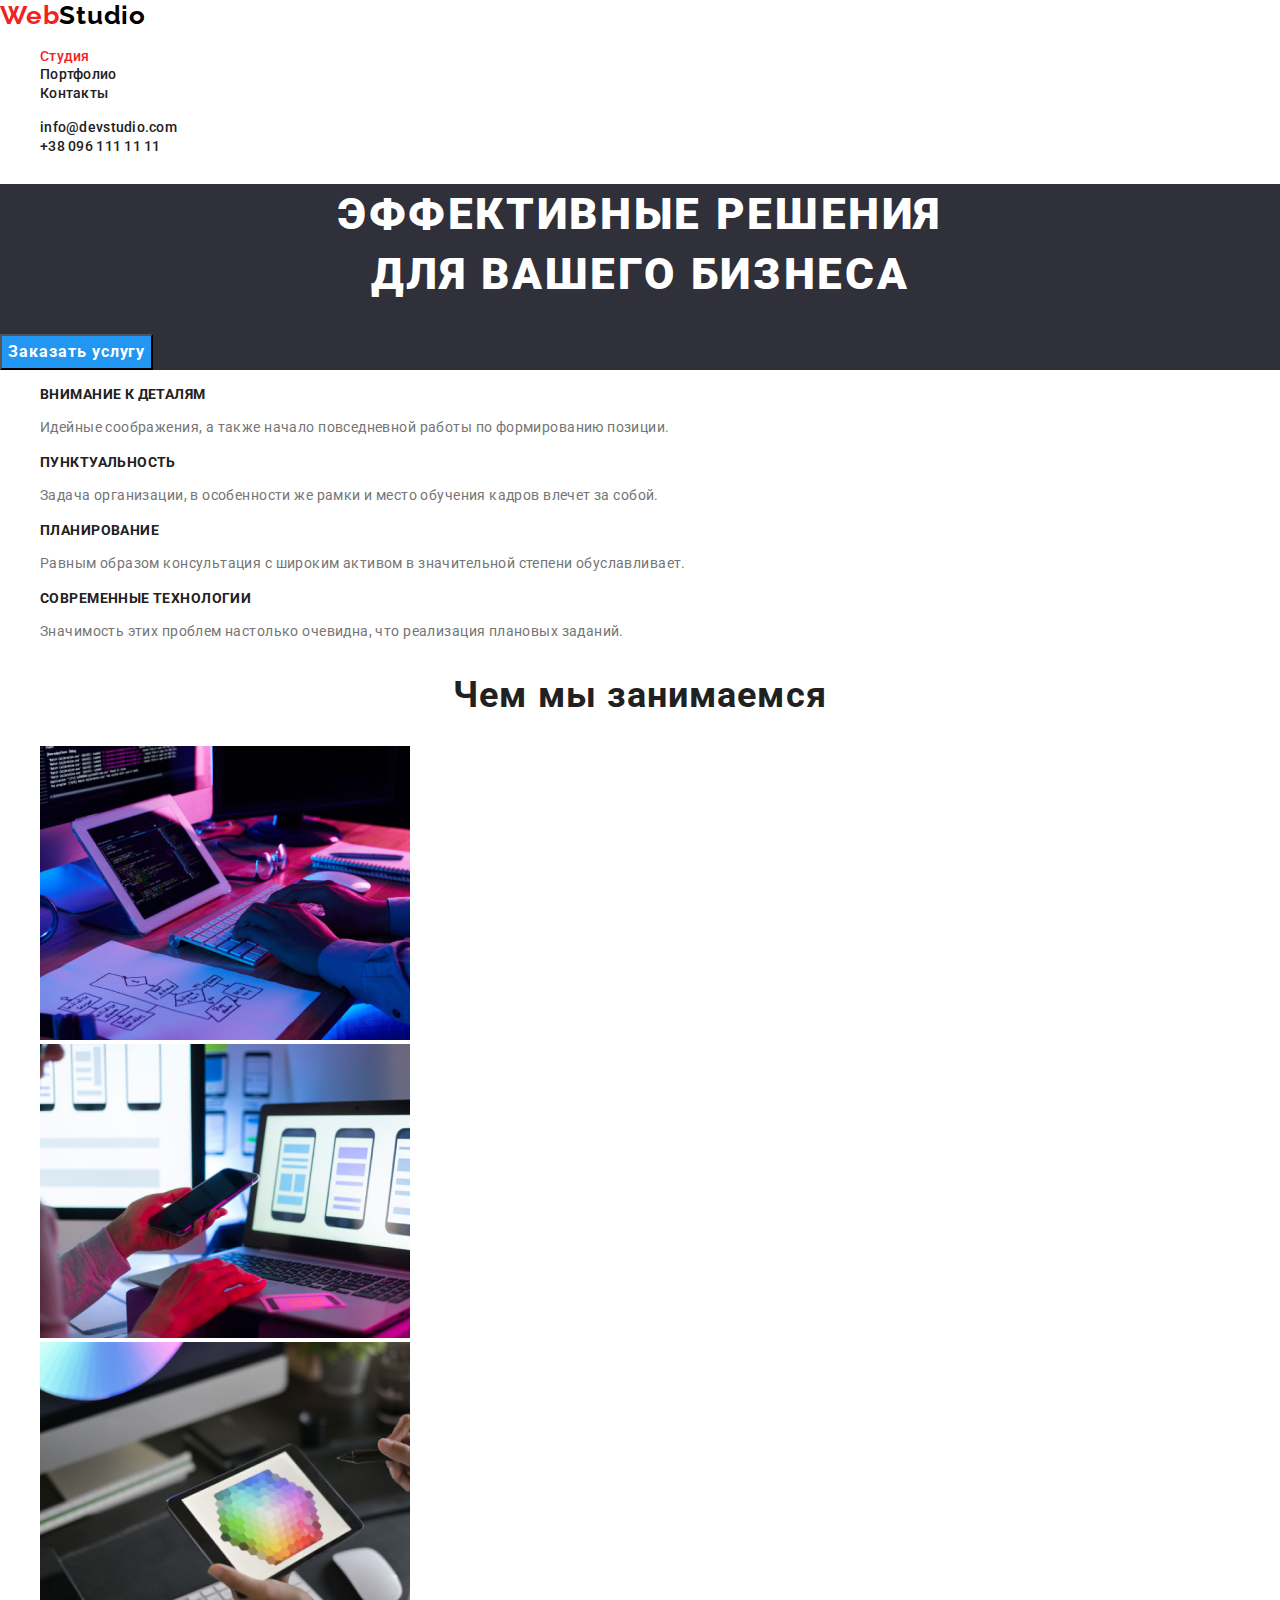
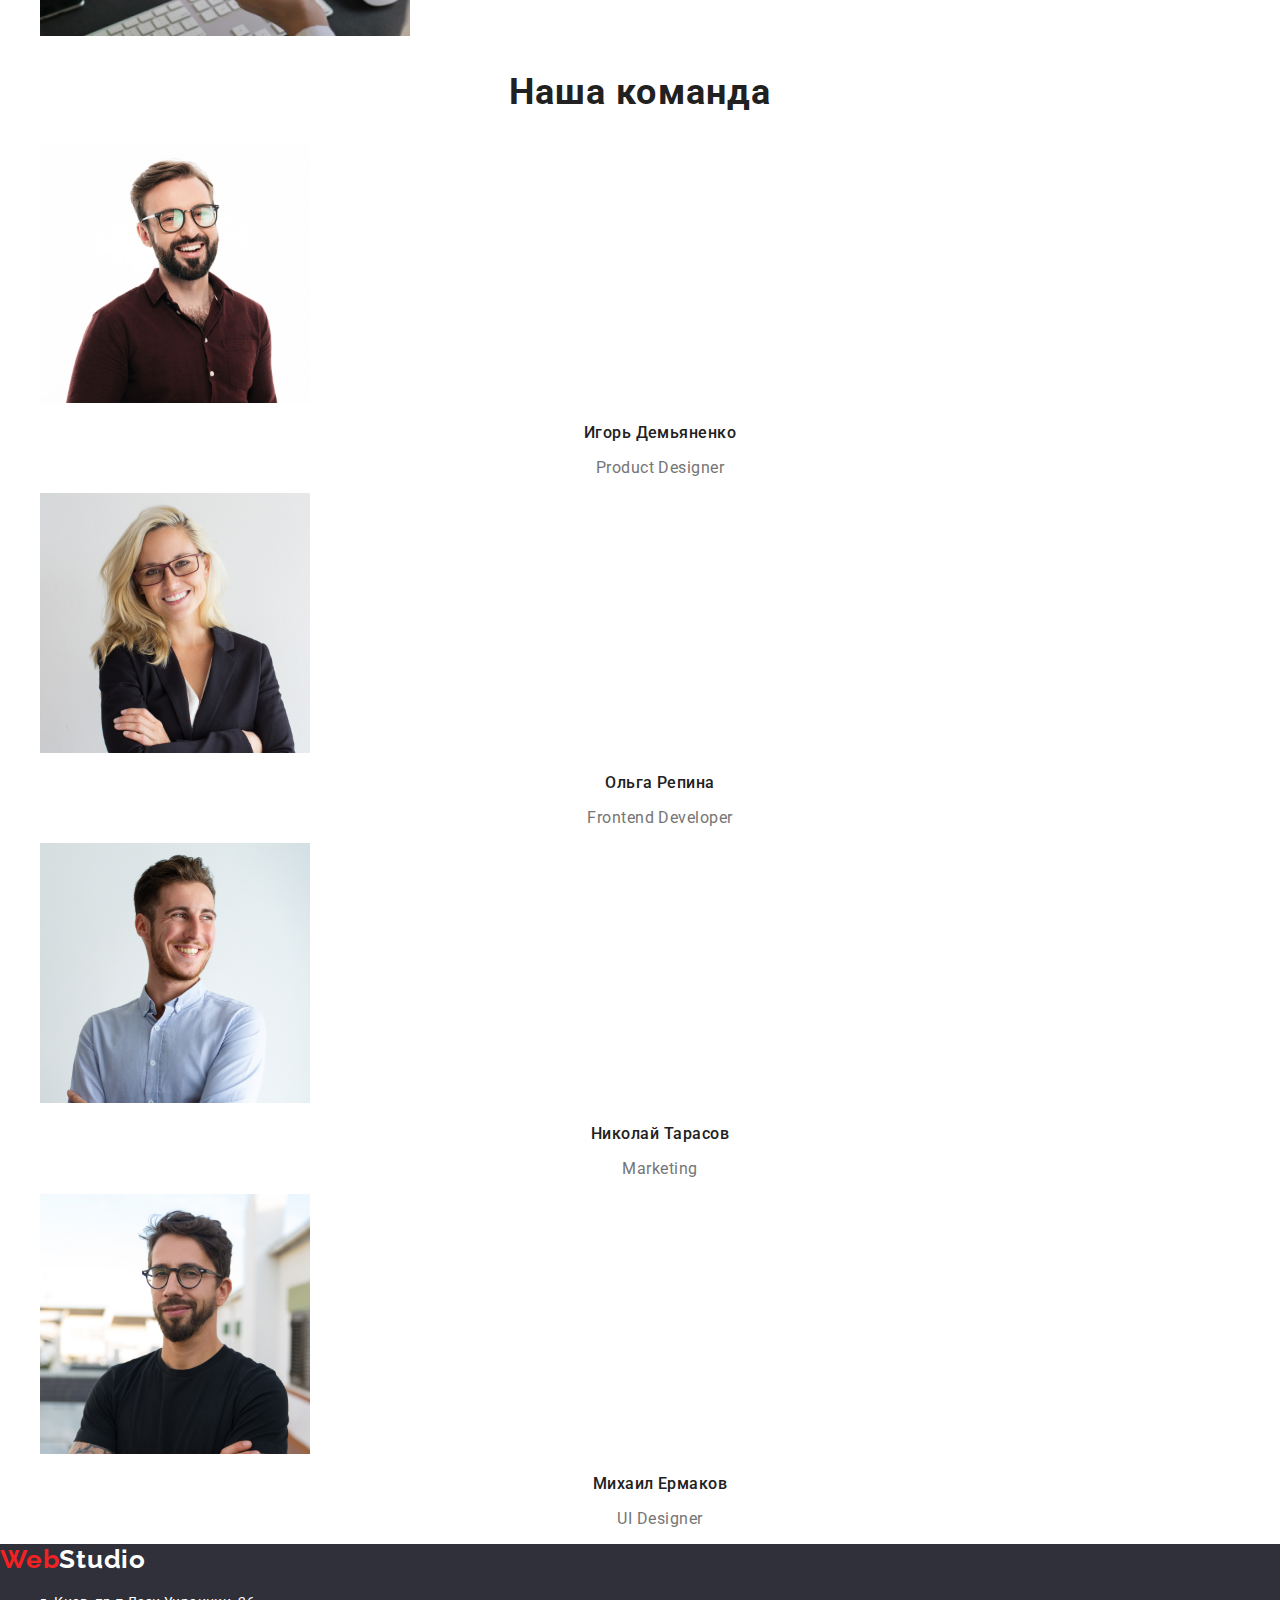
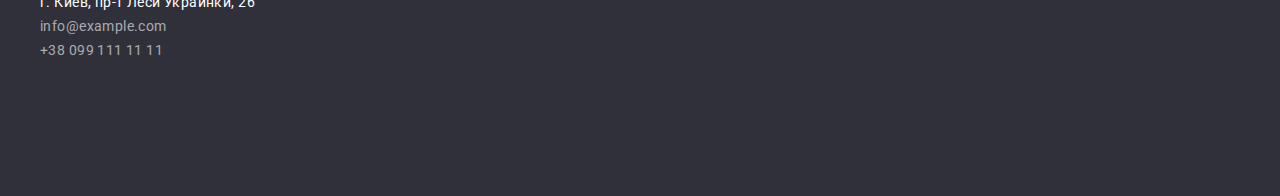
==== index.html @ 3110d47e "Скопировал файлы из домашней работы 2" ====
<!DOCTYPE html>
<html lang="ru">
<head>
    <meta charset="UTF-8">
    <meta name="viewport" content="width=device-width, initial-scale=1.0">
    <title>WebStudio</title>
    <link rel="stylesheet" href="https://cdnjs.cloudflare.com/ajax/libs/modern-normalize/1.0.0/modern-normalize.css">
    <link href="https://fonts.googleapis.com/css2?family=Raleway:wght@700&family=Roboto:wght@400;500;700;900&display=swap" rel="stylesheet">
    <link rel="stylesheet" href="./css/style.css">
</head>

<body>

    <!-- Шапка -->
    <header class="header">
        <nav class="navigation">
            <a class="logo link" href="./index.html" aria-label="логотип вебстудио"><span class="logo-part">Web</span>Studio</a>
        
            <ul class="navigation-list list">
                <li class="navigation-list-item">
                    <a class="navigation-list-link active link" href="./index.html">Студия</a>
                </li>
                <li class="navigation-list-item">
                    <a class="navigation-list-link link" href="./portfolio.html">Портфолио</a>
                </li>
                <li class="navigation-list-item">
                    <a class="navigation-list-link link" href="">Контакты</a>
                </li>
            </ul>
        </nav>

        <address>
            <ul class="address-list list">
                <li>
                    <a class="address-list-item address link" href="mailto:info@devstudio.com">info@devstudio.com</a>
                </li>
                <li>
                    <a class="address-list-item address link" href="tel:+380961111111">+38 096 111 11 11</a>
                </li>
            </ul>
        </address>
    </header>

    <main>
        <!-- Главная секция -->
        <section class="main-section">
            <h1 class="main-section-title">Эффективные решения<br> для вашего бизнеса</h1>

            <button class="hero-btn" type="button">Заказать услугу</button>
        </section>

        <!-- Секция Наши преимущества -->
        <section class="our-adventages-section">
            <h2 class="section-title our-adventages-title">Наши преимущества</h2>
            <ul class="adventages-list list">
                <li class="adventages-list-item">
                    <h3 class="adventages-subtitle">Внимание к деталям</h3>
                    <p class="adventages-text">Идейные соображения, а также начало повседневной работы по формированию позиции.</p>
                </li>
                <li class="adventages-list-item">
                    <h3 class="adventages-subtitle">Пунктуальность</h3>
                    <p class="adventages-text">Задача организации, в особенности же рамки и место обучения кадров влечет за собой.</p>
                </li>
                <li class="adventages-list-item">
                    <h3 class="adventages-subtitle">Планирование</h3>
                    <p class="adventages-text">Равным образом консультация с широким активом в значительной степени обуславливает.</p>
                </li>
                <li class="adventages-list-item">
                    <h3 class="adventages-subtitle">Современные технологии</h3>
                    <p class="adventages-text">Значимость этих проблем настолько очевидна, что реализация плановых заданий.</p>
                </li>
            </ul>
        </section>

        <!-- Секция Чем мы занимаемся -->
        <section class="what-are-we-doing-section">
            <h2 class="section-title">Чем мы занимаемся</h2>
            <ul class="we-doing-list list">
                <li class="we-doing-item">
                    <img class="we-doing-img" src="./imeges/what-are-we-doing/box-1.jpg" alt="Человек печатает на клавиатуре" width="370" height="294">
                </li>
                <li class="we-doing-item">
                    <img class="we-doing-img" src="./imeges/what-are-we-doing/box-2.jpg" alt="Человек сидит за ноутбуком и держит телефон" width="370" height="294">
                </li>
                <li class="we-doing-item">
                    <img class="we-doing-img" src="./imeges/what-are-we-doing/box-3.jpg" alt="Человек держит планшет" width="370" height="294">
                </li>
            </ul>
        </section>

        <!-- Секция Наша команда -->
        <section class="our-team-section">
            <h2 class="section-title">Наша команда</h2>
            <ul class="our-team-list list">
                <li class="our-team-item">
                    <img class="our-team-img" src="./imeges/our-team/img-igor.jpg" alt="Мужчина в очках и сбородой" width="270" height="260">
                    <h3 class="our-team-subtitle">Игорь Демьяненко</h3>
                    <p class="our-team-text" lang="en">Product Designer</p>
                </li>
                <li class="our-team-item">
                    <img class="our-team-img" src="./imeges/our-team/img-olga.jpg" alt="Блондинка в очках" width="270" height="260">
                    <h3 class="our-team-subtitle">Ольга Репина</h3>
                    <p class="our-team-text" lang="en">Frontend Developer</p>
                </li>
                <li class="our-team-item">
                    <img class="our-team-img" src="./imeges/our-team/img-nikolai.jpg" alt="Мужчина смотрит в сторону" width="270" height="260">
                    <h3 class="our-team-subtitle">Николай Тарасов</h3>
                    <p class="our-team-text" lang="en">Marketing</p>
                </li>
                <li class="our-team-item">
                    <img class="our-team-img" src="./imeges/our-team/img-mikhail.jpg" alt="Мужчина в очках и сбородой" width="270" height="260">
                    <h3 class="our-team-subtitle">Михаил Ермаков</h3>
                    <p class="our-team-text" lang="en">UI Designer</p>
                </li>
            </ul>
        </section>
    </main>

    <!-- Подвал -->
    <footer class="footer">   
        <a class="logo logo-dark-theme link" href="./index.html" aria-label="логотип вебстудио"><span class="logo-part">Web</span>Studio</a>

        <address>
            <ul class="footer-list list">
                <li>
                    <a class="footer-list-address link address" href="https://yandex.ru/maps/-/CCQxiAqx9C" target="_blank">г. Киев, пр-т Леси Украинки, 26</a>
                </li>
                <li>
                    <a class="footer-list-mail link address" href="mailto:info@example.com">info@example.com</a>
                </li>
                <li>
                    <a class="footer-list-tel link address" href="tel:+380991111111">+38 099 111 11 11</a>
                </li>
            </ul>
        </address>
    </footer>
</body>
</html>
---- css/style.css ----
:root {
    --main-font: "Roboto", sans-serif;
    --secondary-font: "Raleway", sans-serif;
    --title-color-white-them: #212121;
    --title-color-dark-theme: #FFFFFF;
    --text-color: #757575;
    --accent-text-color: #f32121;
    --text-btn-white-theme: #212121;
    --text-btn-dark-theme: #FFFFFF;
    --active-text-btn-white-theme: #FFFFFF;
    --active-text-btn-dark-theme: #212121;
      }

body {
    font-family: var(--main-font);
    font-style: normal;
    color: var(--text-color);
    background-color: #ffffff;
    
}

.list {
    list-style: none;
}

.link {
    text-decoration: none;
}

.address {
    font-style: normal;
}

/* COMPONENTS */

.section-title {
    font-weight: 700;
    font-size: 36px;
    line-height: 1.167;
    text-align: center;
    letter-spacing: 0.03em;
    color: var(--title-color-white-them);
}


/* END COMPONENTS */

/* HEADER */

.logo {
    font-family: var(--secondary-font);
    font-weight: 700;
    font-size: 26px;
    line-height: 1.192;
    letter-spacing: 0.03em;
    color: #000000;
}

.logo-part {
    color: var(--accent-text-color);
}

.navigation-list-link,
.address-list-item {
    font-weight: 500;
    font-size: 14px;
    line-height: 1.143;
    letter-spacing: 0.02em;
    color: var(--title-color-white-them);
}

.navigation-list-link:hover,
.navigation-list-link:focus,
.address-list-item:hover,
.address-list-item:focus {
    color: var(--accent-text-color);
}

.navigation-list-link.active {
    color: var(--accent-text-color);
}

/* END HEADER */

/* MAIN SECTION */

.main-section-title {
    font-weight: 900;
    font-size: 44px;
    line-height: 1.364;
    text-align: center;
    letter-spacing: 0.06em;
    text-transform: uppercase;
    color: #FFFFFF;
}

.main-section {
    background: #2F303A;
}

.hero-btn {
    font-family: var(--main-font);
    font-style: normal;
    font-weight: 700;
    font-size: 16px;
    line-height: 1.875;
    display: flex;
    align-items: center;
    text-align: center;
    letter-spacing: 0.06em;
    color: var(--text-btn-dark-theme);
    background: #2196F3;
}

.hero-btn:hover,
.hero-btn:focus {
    color: var(--active-text-btn-dark-theme);
    background: #FFFFFF;
}

/* END MAIN SECTION */

/* OUR ADVENTAGES SECTION*/

.our-adventages-title {
    display: none;
}

.adventages-subtitle {
    font-weight: 700;
    font-size: 14px;
    line-height: 1.143;
    letter-spacing: 0.03em;
    text-transform: uppercase;
    color: var(--title-color-white-them);
}

.adventages-text {
    font-size: 14px;
    line-height: 1.714;
    letter-spacing: 0.03em;
}

/* END OUR ADVENTAGES SECTION*/

/* WHAT ARE WE DOING SECTION */



/* WHAT ARE WE DOING SECTION */

/* OUR TEAM SECTION */

.our-team-subtitle {
    font-weight: 500;
    font-size: 16px;
    line-height: 1.188;
    text-align: center;
    letter-spacing: 0.03em;
    color: var(--title-color-white-them);
}

.our-team-text {
    font-size: 16px;
    line-height: 1.188;
    text-align: center;
    letter-spacing: 0.03em;
}

/* END OUR TEAM SECTION */

/* PORTFOLIO SECTION */

.portfolio-title {
    display: none;
}

.portfolio-filter-btn {
    font-family: Roboto, sans-serif;
    font-style: normal;
    font-weight: 500;
    font-size: 16px;
    line-height: 1.625;
    letter-spacing: 0.03em;
    color: var(--text-btn-white-theme);
    background: #F5F4FA;
}

.portfolio-filter-btn:hover,
.portfolio-filter-btn:focus {
    color: var(--active-text-btn-white-theme);
    background: #2196F3;
}

.project-item-subtitle {
    font-weight: 700;
    font-size: 18px;
    line-height: 2.000;
    letter-spacing: 0.06em;
    color: var(--title-color-white-them);
}

.project-item-text {
    font-size: 16px;
    line-height: 1.875;
    letter-spacing: 0.03em;
    color: var(--text-color);
}


/* END PORTFOLIO SECTION */

/* FOOTER */

.logo.logo-dark-theme {
    color: #FFFFFF;
}

.footer-list-address {
    font-size: 14px;
    line-height: 1.714;
    letter-spacing: 0.03em;
    color: #FFFFFF;
}

.footer-list-mail,
.footer-list-tel {
    font-size: 14px;
    line-height: 1.714;
    letter-spacing: 0.03em;
    color: rgba(255, 255, 255, 0.6);
}

.footer {
    width: 1600px;
    height: 252px;
    left: 0px;
    top: 2097px;
    background: #2F303A;
}

.footer-list-address:hover,
.footer-list-address:focus,
.footer-list-mail:hover,
.footer-list-mail:focus,
.footer-list-tel:hover,
.footer-list-tel:focus {
    color: var(--accent-text-color);
}

/* END FOOTER */
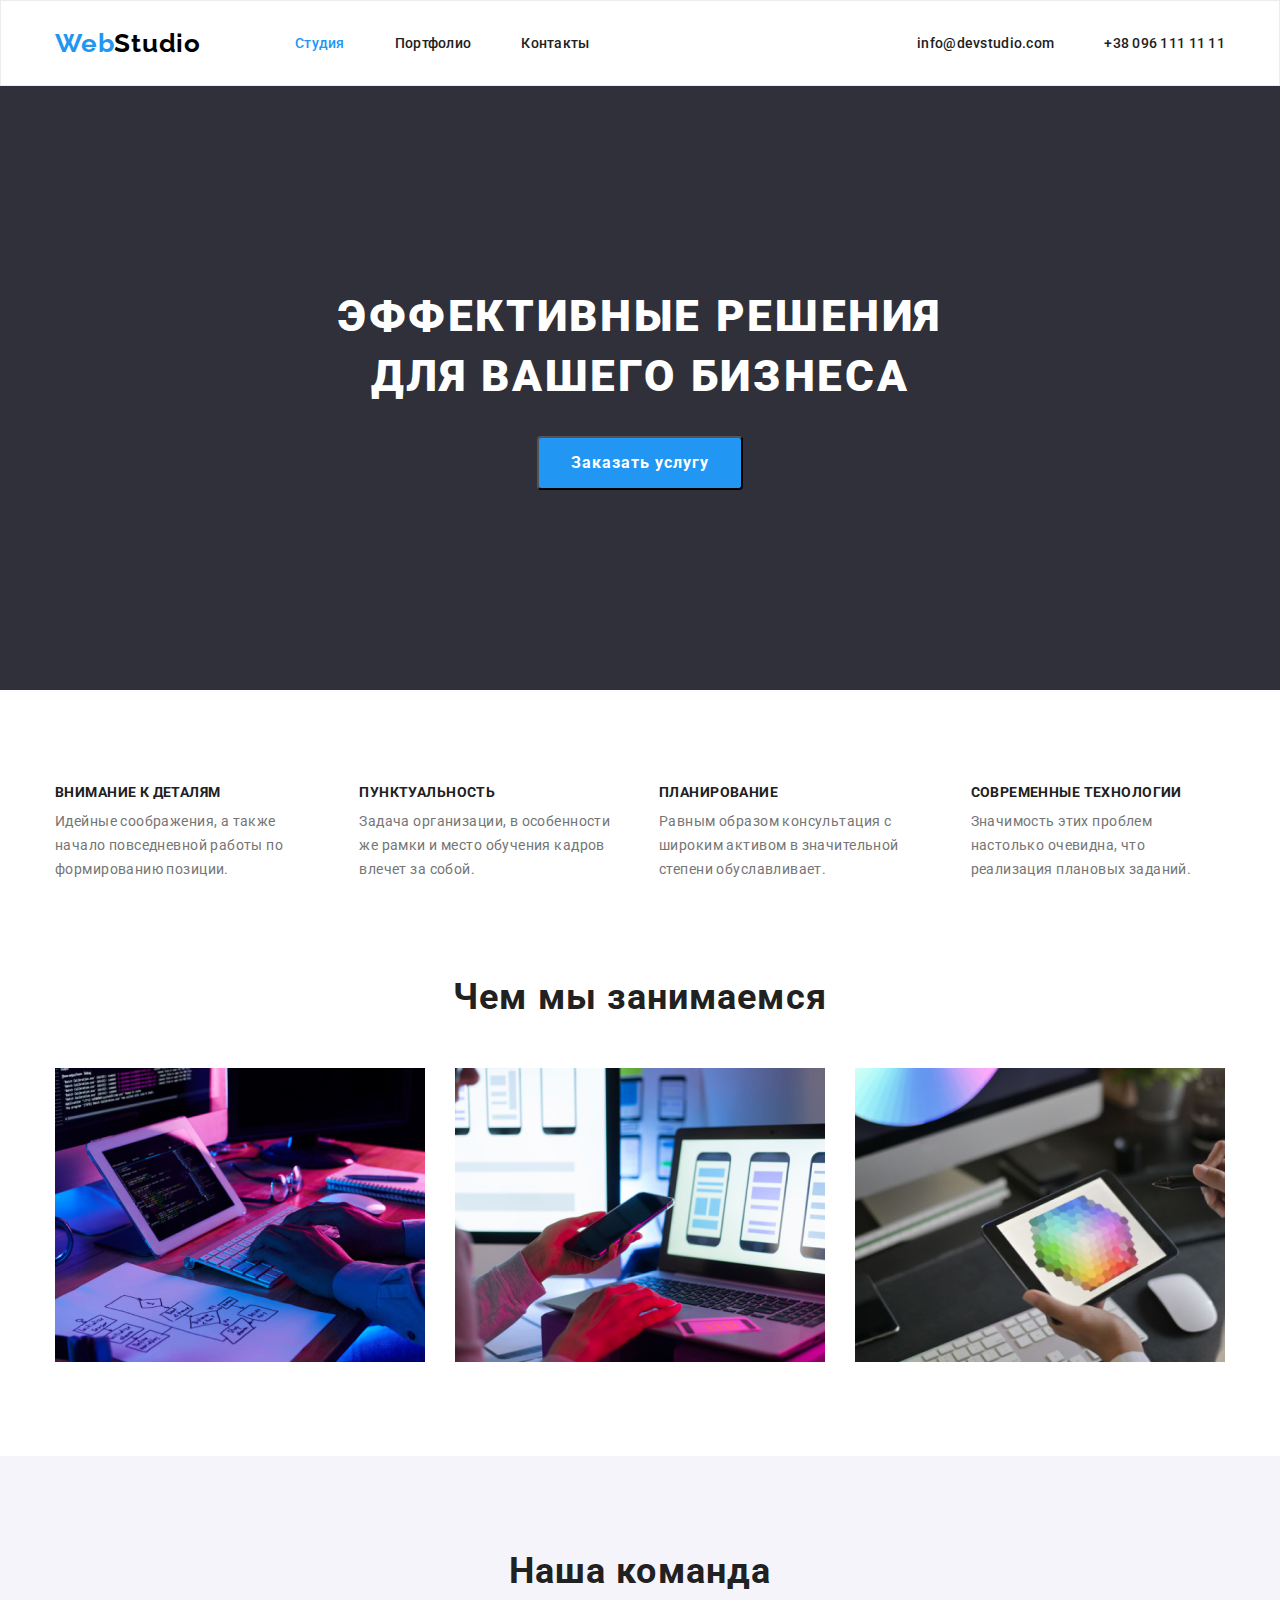
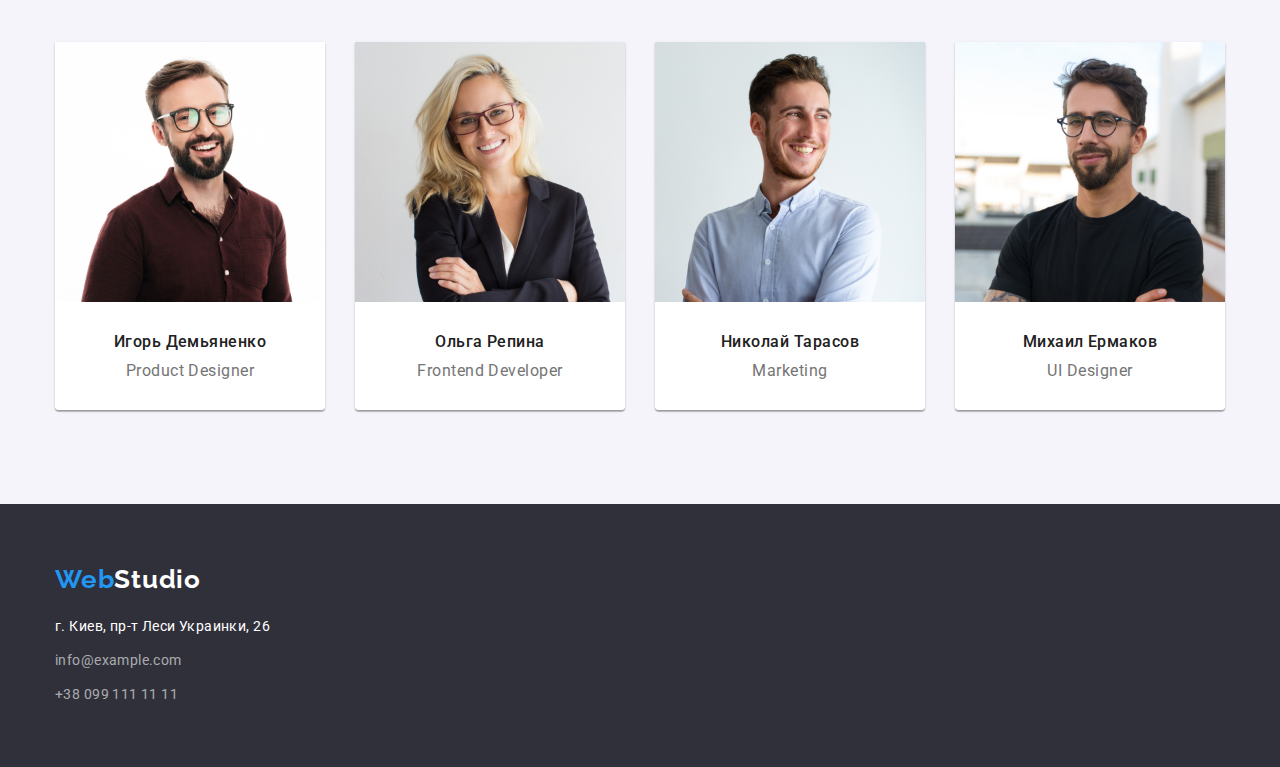
==== commit 29b06cca: "Расставил контент страниц главная и портфолио с помощью флексов, скрыл два заголовка, добавил фоны к" ====
--- a/index.html
+++ b/index.html
@@ -13,45 +13,50 @@
 
     <!-- Шапка -->
     <header class="header">
-        <nav class="navigation">
-            <a class="logo link" href="./index.html" aria-label="логотип вебстудио"><span class="logo-part">Web</span>Studio</a>
+        <div class="container">
+            <nav class="navigation">
+                <a class="logo link" href="./index.html" aria-label="логотип вебстудио"><span class="logo-part">Web</span>Studio</a>
+            
+                <ul class="navigation-list list">
+                    <li class="navigation-list-item">
+                        <a class="navigation-list-link active link" href="./index.html">Студия</a>
+                    </li>
+                    <li class="navigation-list-item">
+                        <a class="navigation-list-link link" href="./portfolio.html">Портфолио</a>
+                    </li>
+                    <li class="navigation-list-item">
+                        <a class="navigation-list-link link" href="">Контакты</a>
+                    </li>
+                </ul>
+            </nav>
+    
+            <address class="address">
+                <ul class="address-list list">
+                    <li class="address-list-item">
+                        <a class="address-link-item address link" href="mailto:info@devstudio.com">info@devstudio.com</a>
+                    </li>
+                    <li class="address-list-item">
+                        <a class="address-link-item address link" href="tel:+380961111111">+38 096 111 11 11</a>
+                    </li>
+                </ul>
+            </address>
+        </div>
+    </header>
         
-            <ul class="navigation-list list">
-                <li class="navigation-list-item">
-                    <a class="navigation-list-link active link" href="./index.html">Студия</a>
-                </li>
-                <li class="navigation-list-item">
-                    <a class="navigation-list-link link" href="./portfolio.html">Портфолио</a>
-                </li>
-                <li class="navigation-list-item">
-                    <a class="navigation-list-link link" href="">Контакты</a>
-                </li>
-            </ul>
-        </nav>
-
-        <address>
-            <ul class="address-list list">
-                <li>
-                    <a class="address-list-item address link" href="mailto:info@devstudio.com">info@devstudio.com</a>
-                </li>
-                <li>
-                    <a class="address-list-item address link" href="tel:+380961111111">+38 096 111 11 11</a>
-                </li>
-            </ul>
-        </address>
-    </header>
 
     <main>
         <!-- Главная секция -->
         <section class="main-section">
-            <h1 class="main-section-title">Эффективные решения<br> для вашего бизнеса</h1>
+            <div class="container">
+                <h1 class="main-section-title">Эффективные решения<br> для вашего бизнеса</h1>
 
-            <button class="hero-btn" type="button">Заказать услугу</button>
+                <button class="hero-btn" type="button">Заказать услугу</button>
+            </div>
         </section>
 
         <!-- Секция Наши преимущества -->
-        <section class="our-adventages-section">
-            <h2 class="section-title our-adventages-title">Наши преимущества</h2>
+        <section class="our-adventages-section container">
+            <h2 class="section-title visually-hidden">Наши преимущества</h2>
             <ul class="adventages-list list">
                 <li class="adventages-list-item">
                     <h3 class="adventages-subtitle">Внимание к деталям</h3>
@@ -73,7 +78,7 @@
         </section>
 
         <!-- Секция Чем мы занимаемся -->
-        <section class="what-are-we-doing-section">
+        <section class="what-are-we-doing-section container">
             <h2 class="section-title">Чем мы занимаемся</h2>
             <ul class="we-doing-list list">
                 <li class="we-doing-item">
@@ -90,49 +95,61 @@
 
         <!-- Секция Наша команда -->
         <section class="our-team-section">
+           <div class="container">
             <h2 class="section-title">Наша команда</h2>
             <ul class="our-team-list list">
                 <li class="our-team-item">
                     <img class="our-team-img" src="./imeges/our-team/img-igor.jpg" alt="Мужчина в очках и сбородой" width="270" height="260">
-                    <h3 class="our-team-subtitle">Игорь Демьяненко</h3>
-                    <p class="our-team-text" lang="en">Product Designer</p>
+                    <div class="our-team-discription">
+                        <h3 class="our-team-subtitle">Игорь Демьяненко</h3>
+                        <p class="our-team-text" lang="en">Product Designer</p>
+                    </div>
                 </li>
                 <li class="our-team-item">
                     <img class="our-team-img" src="./imeges/our-team/img-olga.jpg" alt="Блондинка в очках" width="270" height="260">
-                    <h3 class="our-team-subtitle">Ольга Репина</h3>
-                    <p class="our-team-text" lang="en">Frontend Developer</p>
+                    <div class="our-team-discription">
+                        <h3 class="our-team-subtitle">Ольга Репина</h3>
+                        <p class="our-team-text" lang="en">Frontend Developer</p>
+                    </div>  
                 </li>
                 <li class="our-team-item">
                     <img class="our-team-img" src="./imeges/our-team/img-nikolai.jpg" alt="Мужчина смотрит в сторону" width="270" height="260">
-                    <h3 class="our-team-subtitle">Николай Тарасов</h3>
-                    <p class="our-team-text" lang="en">Marketing</p>
+                    <div class="our-team-discription">
+                        <h3 class="our-team-subtitle">Николай Тарасов</h3>
+                        <p class="our-team-text" lang="en">Marketing</p>
+                    </div>
                 </li>
                 <li class="our-team-item">
                     <img class="our-team-img" src="./imeges/our-team/img-mikhail.jpg" alt="Мужчина в очках и сбородой" width="270" height="260">
-                    <h3 class="our-team-subtitle">Михаил Ермаков</h3>
-                    <p class="our-team-text" lang="en">UI Designer</p>
+                    <div class="our-team-discription">
+                        <h3 class="our-team-subtitle">Михаил Ермаков</h3>
+                        <p class="our-team-text" lang="en">UI Designer</p>
+                    </div>
                 </li>
             </ul>
+           </div>
         </section>
     </main>
 
     <!-- Подвал -->
     <footer class="footer">   
-        <a class="logo logo-dark-theme link" href="./index.html" aria-label="логотип вебстудио"><span class="logo-part">Web</span>Studio</a>
+       <div class="container">
+            <a class="logo logo-dark-theme link" href="./index.html" aria-label="логотип вебстудио"><span class="logo-part">Web</span>Studio</a>
 
-        <address>
-            <ul class="footer-list list">
-                <li>
-                    <a class="footer-list-address link address" href="https://yandex.ru/maps/-/CCQxiAqx9C" target="_blank">г. Киев, пр-т Леси Украинки, 26</a>
-                </li>
-                <li>
-                    <a class="footer-list-mail link address" href="mailto:info@example.com">info@example.com</a>
-                </li>
-                <li>
-                    <a class="footer-list-tel link address" href="tel:+380991111111">+38 099 111 11 11</a>
-                </li>
-            </ul>
-        </address>
+            <address>
+                <ul class="footer-list list">
+                    <li class="list-item">
+                        <a class="footer-list-address link address" href="https://yandex.ru/maps/-/CCQxiAqx9C" target="_blank">г. Киев, пр-т Леси Украинки, 26</a>
+                    </li>
+                    <li class="list-item">
+                        <a class="footer-list-mail link address" href="mailto:info@example.com">info@example.com</a>
+                    </li>
+                    <li class="list-item">
+                        <a class="footer-list-tel link address" href="tel:+380991111111">+38 099 111 11 11</a>
+                    </li>
+                </ul>
+            </address>
+       </div>
     </footer>
 </body>
 </html>--- a/css/style.css
+++ b/css/style.css
@@ -4,12 +4,19 @@
     --title-color-white-them: #212121;
     --title-color-dark-theme: #FFFFFF;
     --text-color: #757575;
-    --accent-text-color: #f32121;
+    --accent-text-color: #2196F3;
     --text-btn-white-theme: #212121;
     --text-btn-dark-theme: #FFFFFF;
     --active-text-btn-white-theme: #FFFFFF;
     --active-text-btn-dark-theme: #212121;
-      }
+}
+
+*,
+*::before,
+*::after {
+    margin: 0;
+    padding: 0;
+}
 
 body {
     font-family: var(--main-font);
@@ -31,9 +38,24 @@
     font-style: normal;
 }
 
+img {
+    display: block;
+    max-width: 100%;
+    height: auto;
+}
+
 /* COMPONENTS */
 
+.container {
+    width: 1200px;
+    padding: 0 15px;
+    margin-right: auto;
+    margin-left: auto;
+}
+
 .section-title {
+    margin-bottom: 50px;
+
     font-weight: 700;
     font-size: 36px;
     line-height: 1.167;
@@ -42,10 +64,46 @@
     color: var(--title-color-white-them);
 }
 
+.visually-hidden {
+    position: absolute;
+    width: 1px;
+    height: 1px;
+    margin: -1px;
+    border: 0;
+    padding: 0;   
+    white-space: nowrap;
+    clip-path: inset(100%);
+    clip: rect(0 0 0 0);
+    overflow: hidden;
+}
+
 
 /* END COMPONENTS */
 
 /* HEADER */
+
+.header {
+    padding: 24px 0;
+    border: 1px solid #ECECEC;
+}
+
+.header .container {
+    display: flex;
+    align-items: center;
+    }
+
+.navigation {
+    display: flex;
+    align-items: center;
+}
+
+.navigation-list {
+    display: flex;
+}
+
+.header>.container>.address {
+    margin-left: auto;
+}
 
 .logo {
     font-family: var(--secondary-font);
@@ -56,12 +114,34 @@
     color: #000000;
 }
 
+.navigation .logo {
+    margin-right: 94px;
+}
+
 .logo-part {
     color: var(--accent-text-color);
 }
 
+.address-list {
+    display: flex;
+}
+
+.address-list-item:not(:last-child) {
+    margin-right: 50px;
+}
+
+.navigation-list-item:not(:last-child) {
+    margin-right: 50px;
+}
+
+.navigation-list-link {
+    display: block;
+    padding-top: 10px;
+    padding-bottom: 10px;
+}
+
 .navigation-list-link,
-.address-list-item {
+.address-link-item {
     font-weight: 500;
     font-size: 14px;
     line-height: 1.143;
@@ -71,8 +151,8 @@
 
 .navigation-list-link:hover,
 .navigation-list-link:focus,
-.address-list-item:hover,
-.address-list-item:focus {
+.address-link-item:hover,
+.address-link-item:focus {
     color: var(--accent-text-color);
 }
 
@@ -84,7 +164,17 @@
 
 /* MAIN SECTION */
 
+.main-section .container {
+
+    padding-top: 200px;
+    padding-bottom: 200PX;
+    text-align: center;
+}
+
 .main-section-title {
+    
+    margin-bottom: 30px;
+
     font-weight: 900;
     font-size: 44px;
     line-height: 1.364;
@@ -95,21 +185,24 @@
 }
 
 .main-section {
-    background: #2F303A;
+    background-color: #2F303A;
 }
 
 .hero-btn {
+    padding: 10px 32px;
+
     font-family: var(--main-font);
     font-style: normal;
     font-weight: 700;
     font-size: 16px;
     line-height: 1.875;
-    display: flex;
-    align-items: center;
-    text-align: center;
+    display: inline-block;
+    
+    
     letter-spacing: 0.06em;
     color: var(--text-btn-dark-theme);
     background: #2196F3;
+    border-radius: 4px;
 }
 
 .hero-btn:hover,
@@ -122,11 +215,28 @@
 
 /* OUR ADVENTAGES SECTION*/
 
-.our-adventages-title {
-    display: none;
+.our-adventages-section.container {
+    padding-top: 94px;
+    padding-bottom: 94px;
+}
+
+.adventages-list {
+    display: flex;
+    justify-content: space-between;
+}
+
+.adventages-list-item {
+    width: calc((100%-90px) / 4);
+    
+}
+
+.adventages-list-item:not(:last-child) {
+    margin-right: 30px;
 }
 
 .adventages-subtitle {
+    margin-bottom: 10px;
+
     font-weight: 700;
     font-size: 14px;
     line-height: 1.143;
@@ -145,17 +255,63 @@
 
 /* WHAT ARE WE DOING SECTION */
 
-
-
-/* WHAT ARE WE DOING SECTION */
+.what-are-we-doing-section.container {
+    padding-bottom: 94px;
+}
+
+.we-doing-list {
+    display: flex;
+    justify-content: space-between;
+}
+
+.we-doing-item:not(:last-child) {
+    margin-right: 30px;
+}
+
+/* END WHAT ARE WE DOING SECTION */
 
 /* OUR TEAM SECTION */
 
+.our-team-section {
+    background-color: #F5F4FA;
+}
+
+.our-team-section .container {
+    padding-top: 94px;
+    padding-bottom: 94px;
+}
+
+.our-team-list {
+    display: flex;
+    justify-content: space-between;
+}
+
+/* .our-team-item + .our-team-item {
+    margin-left: 30px;
+} */
+
+.our-team-item {
+    width: 270px;
+    
+    overflow: hidden;
+    border-bottom-right-radius: 4px;
+    border-bottom-left-radius: 4px;
+    box-shadow: 0px 1px 3px rgba(0, 0, 0, 0.12), 0px 1px 1px rgba(0, 0, 0, 0.14), 0px 2px 1px rgba(0, 0, 0, 0.2);
+}
+
+.our-team-discription {
+    padding: 30px 15px;
+
+    background-color: #FFFFFF;
+    text-align: center;
+}
+
 .our-team-subtitle {
+    margin-bottom: 10px;
+
     font-weight: 500;
     font-size: 16px;
     line-height: 1.188;
-    text-align: center;
     letter-spacing: 0.03em;
     color: var(--title-color-white-them);
 }
@@ -163,7 +319,6 @@
 .our-team-text {
     font-size: 16px;
     line-height: 1.188;
-    text-align: center;
     letter-spacing: 0.03em;
 }
 
@@ -171,11 +326,24 @@
 
 /* PORTFOLIO SECTION */
 
-.portfolio-title {
-    display: none;
+.portfolio-section {
+    padding-top: 100px;
+    padding-bottom: 94px;
+}
+
+.portfolio-filter-list {
+    display: flex;
+    justify-content: center;
+    margin-bottom: 50px;
+}
+
+.portfolio-filter-item:not(:last-child) {
+    margin-right: 8px;
 }
 
 .portfolio-filter-btn {
+    padding: 6px 22px;
+
     font-family: Roboto, sans-serif;
     font-style: normal;
     font-weight: 500;
@@ -183,16 +351,55 @@
     line-height: 1.625;
     letter-spacing: 0.03em;
     color: var(--text-btn-white-theme);
-    background: #F5F4FA;
+    background-color: #F5F4FA;
+    border-style: none;
+    border-radius: 4px;
 }
 
 .portfolio-filter-btn:hover,
 .portfolio-filter-btn:focus {
     color: var(--active-text-btn-white-theme);
-    background: #2196F3;
+    background-color: #2196F3;
+}
+
+.projects-list {
+    display: flex;
+    flex-wrap: wrap;
+}
+
+.project-item {
+    width: calc((100% - 60px) / 3);
+}
+
+.project-item:not(:nth-child(3n)) {
+    margin-right: 30px;
+}
+
+.project-item:not(:nth-last-child(-n+3)) {
+    margin-bottom: 30px;
+}
+
+.project-item-link {
+    display: block;
+}
+
+.project-content {
+    padding: 20px 24px;
+
+    border-right-width: 1px;
+    border-right-style: solid;
+    border-right-color: #EEEEEE;
+    border-bottom-width: 1px;
+    border-bottom-style: solid;
+    border-bottom-color: #EEEEEE;
+    border-left-width: 1px;
+    border-left-style: solid;
+    border-left-color: #EEEEEE;
 }
 
 .project-item-subtitle {
+    margin-bottom: 4px;
+
     font-weight: 700;
     font-size: 18px;
     line-height: 2.000;
@@ -212,8 +419,20 @@
 
 /* FOOTER */
 
+.footer .container {
+    padding-top: 60px;
+    padding-bottom: 60px;
+}
+
 .logo.logo-dark-theme {
+    display: inline-block;
+    margin-bottom: 20px;
+
     color: #FFFFFF;
+}
+
+.footer-list .list-item:not(:last-child) {
+    margin-bottom: 10px;
 }
 
 .footer-list-address {
@@ -232,10 +451,10 @@
 }
 
 .footer {
-    width: 1600px;
+    /* width: 1600px;
     height: 252px;
     left: 0px;
-    top: 2097px;
+    top: 2097px; */
     background: #2F303A;
 }
 
